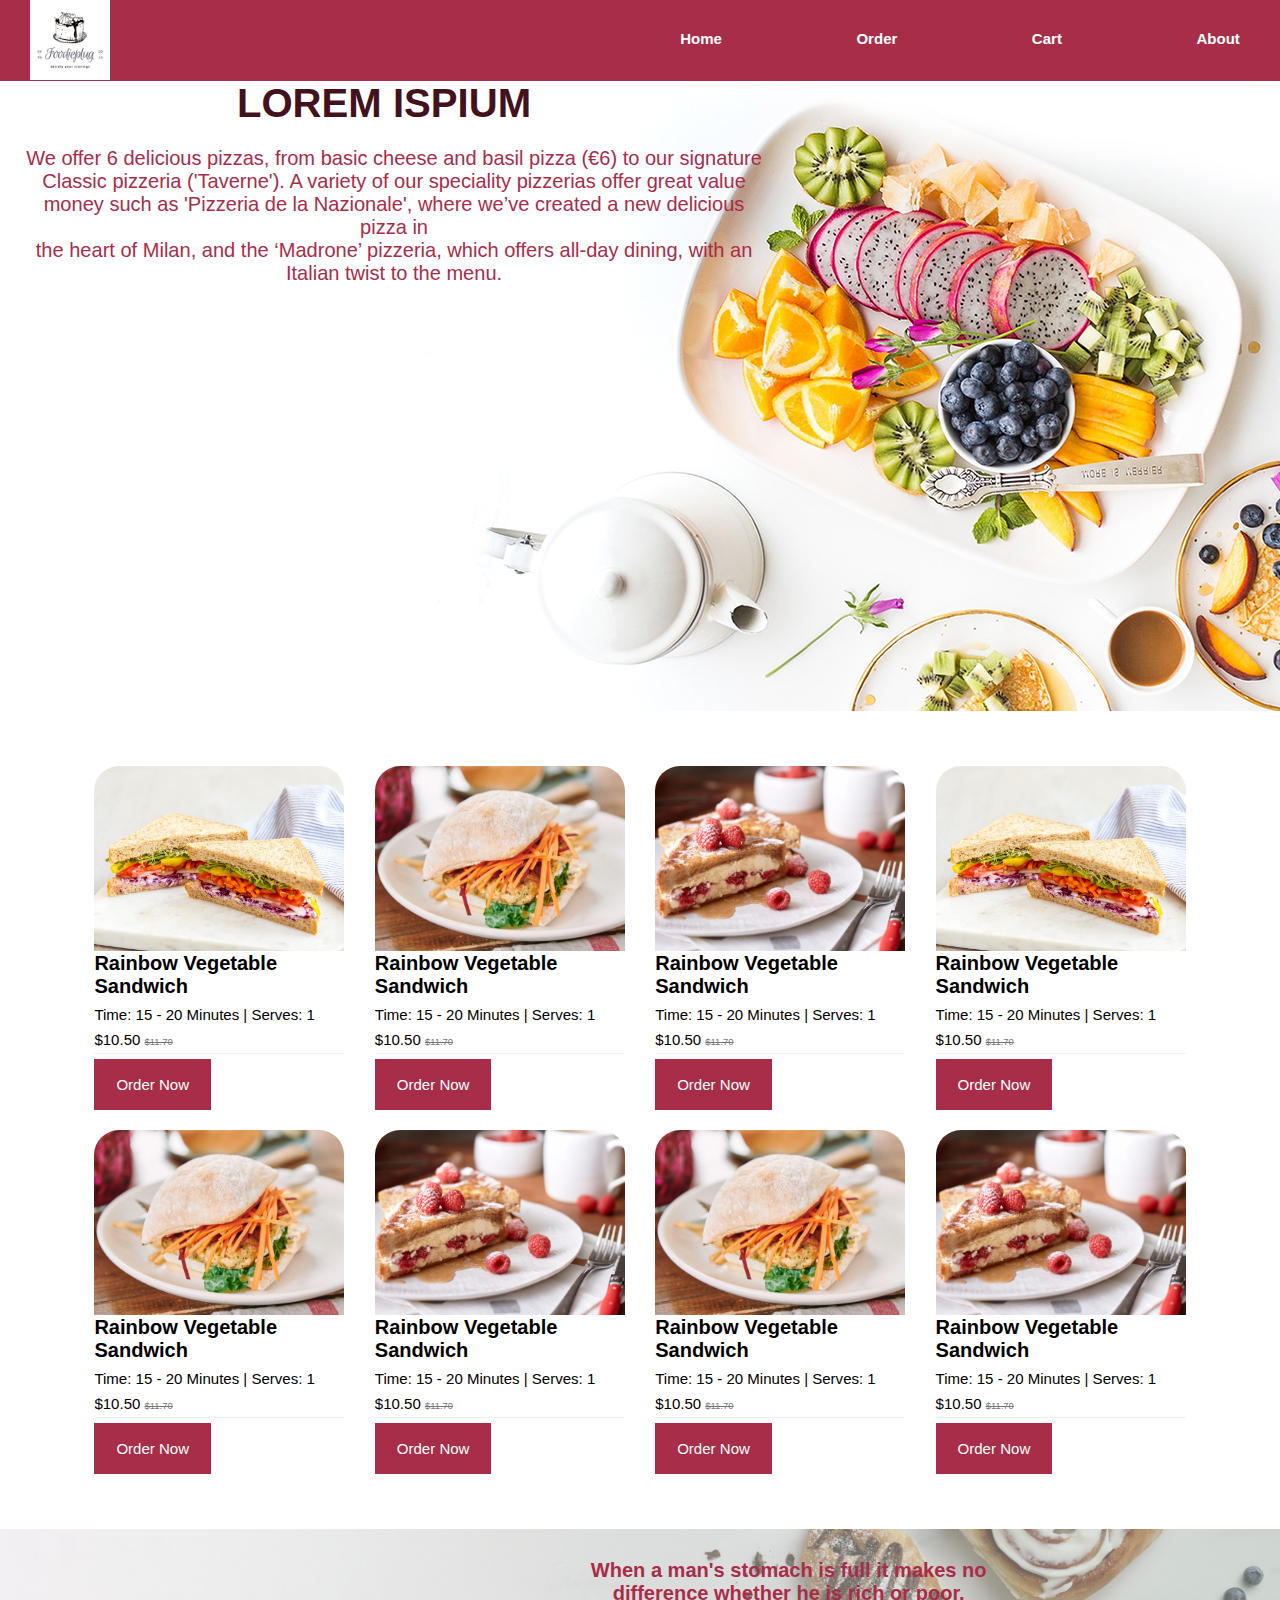
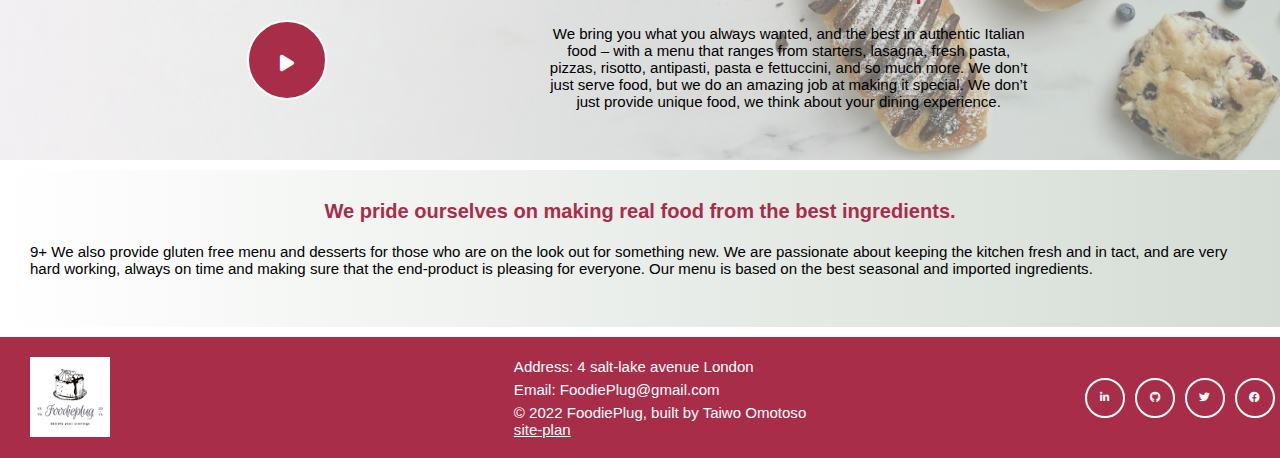
==== personal-site/index.html @ a3c77900 "my personal site" ====
<!DOCTYPE html>
<html lang="en">
<head>
          <meta charset="UTF-8">
          <meta name="viewport" content="width=device-width, initial-scale=1.0">
          <link rel="stylesheet" href="style.css">
          <link rel="stylesheet" href="./fontsawesome/css/all.css">
          <title>FoodiePlug</title>
</head>
<body>
          
<header>
          <div class="logo">
<img src="./images/logo-image.png" alt="">
          </div>
          <nav>
                    <ul>
                              <li><a href="index.html">Home</a></li>
                              <li><a href="order.html">Order</a></li>
                              <li><a href="cart.html">Cart</a></li>
                              <li><a href="about.html">About</a></li>
                    </ul>
          </nav>
</header>
<main>
          <section id="banner">
                    <h2>lorem ispium</h2>
<p> We offer 6 delicious pizzas, from basic cheese and basil pizza (€6) to our signature <br>
           Classic pizzeria ('Taverne'). A variety of our speciality pizzerias offer great value <br>
            money such as 'Pizzeria de la Nazionale', where we’ve created a new delicious pizza in <br>
             the heart of Milan, and the ‘Madrone’ pizzeria, which offers all-day dining, with an <br>
              Italian twist to the menu.</p>
          </section>
          <section class="explore-foods">
                    <div class="exlplore-foodscontainer">
                              <div class="explore-foodscard">
                                        <div class="explore-foodscard-img">
                                                  <img src="./images/explore1.jpg" alt="">
                                        </div>    
                                        <div class="explore-foodscard-text">
                                                  <span class="food-cardtittle">Rainbow Vegetable Sandwich</span>
                                                  <span class="food-cardtime">Time: 15 - 20 Minutes | Serves: 1</span>
                                                  <p  class="food-cardprice">$10.50  <span>$11.70</span></p>
                                                  <button class="btn-1 btn-red">Order Now</button>
                                        </div>
                              </div>
          
                              <div class="explore-foodscard">
                                        <div class="explore-foodscard-img">
                                                  <img src="./images/explore2.jpg" alt="">
                                        </div>    
                                        <div class="explore-foodscard-text">
                                                  <span class="food-cardtittle">Rainbow Vegetable Sandwich</span>
                                                  <span class="food-cardtime">Time: 15 - 20 Minutes | Serves: 1</span>
                                                  <p  class="food-cardprice">$10.50  <span>$11.70</span></p>
                                                  <button class="btn-1 btn-red">Order Now</button>
                                        </div>
                              </div>
          
                              <div class="explore-foodscard">
                                        <div class="explore-foodscard-img">
                                                  <img src="./images/explore3.jpg" alt="">
                                        </div>    
                                        <div class="explore-foodscard-text">
                                                  <span class="food-cardtittle">Rainbow Vegetable Sandwich</span>
                                                  <span class="food-cardtime">Time: 15 - 20 Minutes | Serves: 1</span>
                                                  <p  class="food-cardprice">$10.50  <span>$11.70</span></p>
                                                  <button class="btn-1 btn-red">Order Now</button>
                                        </div>
                              </div>
                              <div class="explore-foodscard">
                                        <div class="explore-foodscard-img">
                                                  <img src="./images/explore1.jpg" alt="">
                                        </div>    
                                        <div class="explore-foodscard-text">
                                                  <span class="food-cardtittle">Rainbow Vegetable Sandwich</span>
                                                  <span class="food-cardtime">Time: 15 - 20 Minutes | Serves: 1</span>
                                                  <p  class="food-cardprice">$10.50  <span>$11.70</span></p>
                                                  <button class="btn-1 btn-red">Order Now</button>
                                        </div>
                              </div>
          
                              <div class="explore-foodscard">
                                        <div class="explore-foodscard-img">
                                                  <img src="./images/explore2.jpg" alt="">
                                        </div>    
                                        <div class="explore-foodscard-text">
                                                  <span class="food-cardtittle">Rainbow Vegetable Sandwich</span>
                                                  <span class="food-cardtime">Time: 15 - 20 Minutes | Serves: 1</span>
                                                  <p  class="food-cardprice">$10.50  <span>$11.70</span></p>
                                                  <button class="btn-1 btn-red">Order Now</button>
                                        </div>
                              </div>
          
                              <div class="explore-foodscard">
                                        <div class="explore-foodscard-img">
                                                  <img src="./images/explore3.jpg" alt="">
                                        </div>    
                                        <div class="explore-foodscard-text">
                                                  <span class="food-cardtittle">Rainbow Vegetable Sandwich</span>
                                                  <span class="food-cardtime">Time: 15 - 20 Minutes | Serves: 1</span>
                                                  <p  class="food-cardprice">$10.50  <span>$11.70</span></p>
                                                  <button class="btn-1 btn-red">Order Now</button>
                                        </div>
                              </div>
                              <div class="explore-foodscard">
                                        <div class="explore-foodscard-img">
                                                  <img src="./images/explore2.jpg" alt="">
                                        </div>    
                                        <div class="explore-foodscard-text">
                                                  <span class="food-cardtittle">Rainbow Vegetable Sandwich</span>
                                                  <span class="food-cardtime">Time: 15 - 20 Minutes | Serves: 1</span>
                                                  <p  class="food-cardprice">$10.50  <span>$11.70</span></p>
                                                  <button class="btn-1 btn-red">Order Now</button>
                                        </div>
                              </div>
          
                              <div class="explore-foodscard">
                                        <div class="explore-foodscard-img">
                                                  <img src="./images/explore3.jpg" alt="">
                                        </div>    
                                        <div class="explore-foodscard-text">
                                                  <span class="food-cardtittle">Rainbow Vegetable Sandwich</span>
                                                  <span class="food-cardtime">Time: 15 - 20 Minutes | Serves: 1</span>
                                                  <p  class="food-cardprice">$10.50  <span>$11.70</span></p>
                                                  <button class="btn-1 btn-red">Order Now</button>
                                        </div>
                              </div>
                    </div>
          </section>
          <section class="aboutus-banner">
                    <div class="left-div">
                              <button><i class="fa-solid fa-play"></i></button>

                    </div>
                    <div class="right-div">
                              <h2>
                                        When a man's stomach is full it makes no difference whether he is rich or poor.
                              </h2>
                              <p>
                                        We bring you what you always wanted, and the best in authentic Italian food – with a menu that ranges from starters, lasagna, fresh pasta, pizzas, risotto, antipasti, pasta e fettuccini, and so much more. We don’t just serve food, but we do an amazing job at making it special. We don’t just provide unique food, we think about your dining experience.
                              </p>
                    </div>
          </section>

          <section class="aboutus-banner-2">
                    <h2>
                              We pride ourselves on
                              making real food from the 
                              best ingredients.
                    </h2>
                    <p>
                              9+ We also provide gluten free menu and desserts for those who are on the look out for something new. We are passionate about keeping the kitchen fresh and in tact, and are very hard working, always on time and making sure that the end-product is pleasing for everyone. Our menu is based on the best seasonal and imported ingredients.
                    </p>
          </section>
</main>
<footer>
          <div class="logo">
                    <img src="./images/logo-image.png" alt="">
                              </div>
                              <div class="footer-content">
                                        <p>
                                                 Address: 4 salt-lake avenue London
                                            </p> <br>
                                        <p>
                                               Email: FoodiePlug@gmail.com
                                            </p> <br>
                                        <p>
                                                  &copy;    2022 FoodiePlug, built by Taiwo Omotoso
                                            </p>
                                        <p>
                                                 <a href="site-plan.html">site-plan</a>
                                            </p>
                              </div>
                              <div class="icon-holder">
                                       <a href=""><span class="icons"><i class="fa-brands fa-linkedin-in"></i></span></a> 
                                       <a href=""><span class="icons"><i class="fa-brands fa-github"></i></span></a> 
                                       <a href=""><span class="icons"><i class="fa-brands fa-twitter"></i></span></a> 
                                       <a href=""><span class="icons"><i class="fa-brands fa-facebook"></i></span></a> 
                              </div>
</footer>



























</body>
</html>
---- personal-site/style.css ----
:root{
          --body-background: white;
          --main-color: #a82d49;
          --main-color-dark: #43121d;
          --text-color: #777;
          --light-text-color: rgba(119, 119, 119, 0.1);
          --light-text-color: rgba(119, 119, 119, 0.1);
          --white-color: #fff;
          --black-color: #000;
          --gradient: linear-gradient(to right, rgba(168, 45, 73, 0.5), rgba(228, 77, 38, 0.5));
          --gray-gradient: linear-gradient(to right, rgba(255, 255, 255, 0.5), rgba(171, 186, 171, 0.5));

}
/* animations */
@keyframes ripple {
          0% {
              box-shadow: 0 0 0 0 #a82d49, 0 0 0 0 #a82d49;
          }
      
          80% {
              box-shadow: 0 0 0 20px rgba(0, 0, 0, 0), 0 0 0 40px rgba(0, 0, 0, 0);
          }
      
          100% {
              box-shadow: 0 0 0 20 #a82d49, 0 0 0 40 #a82d49;
          }
      }


*{
          padding: 0;
          margin: 0;
          box-sizing: border-box;
          font-size: 62.7%;
}
@import url('https://fonts.googleapis.com/css2?family=Lato&display=swap');

body{
          background-color: var(--body-background);
          font-family: 'Lato', sans-serif;
}
.btn-1{
          padding: 15px 20px;
          }
          .btn-white{
                    background: transparent;
                    border: 2px solid var(--main-color);
                    font-size: 1.5rem;
                    cursor: pointer;

          }
          .btn-white:hover{
                    color: var(--main-color);
          
          }
          .btn-red{
                    background: var(--main-color);
                    color: var(--white-color);
                    border: 2px solid var(--main-color);
                    font-size: 1.5rem;
                    cursor: pointer;
          }
          .btn-red:hover{
          background: transparent;
          color: var(--main-color);
          }
header{
          /* padding: 1rem; */
          display: flex;
          justify-content: space-between;
          background-color: var(--main-color);
}
nav{
          padding: 1rem;
          width: 50%;

}
ul{
          padding: 1rem;
          display: flex;
          justify-content: space-between;
          align-items: center;
}
li{
          list-style: none;
          padding: 1rem;
          
          cursor: pointer;
}
li a{
          text-decoration: none;
          color: var(--body-background);
          font-weight: 800;
          font-size: 1.5rem;
          padding: 1rem;

}
li a:hover{
          background-color: var(--white-color);
          color: var(--main-color-dark);
          border-radius: 5rem;
}
.logo{
          padding: 0 1rem;
          margin-left: 2rem;
}
.logo img{
          width: 40%;
}
#banner{
          background-image: url(./images/banner.jpg);
          height: 70vh;
          background-position: center;
}
#banner h2{
          font-size: 4rem;
          text-align: center;
          width: 60%;
          color: var(--main-color-dark);
          text-transform: uppercase;
}
#banner p{ 
          font-size: 2rem;
          width: 60%;
          text-align: center;
          padding-top: 2rem;
          padding-left: 2rem;
          color: var(--main-color);
}
.explore-foods{
          /* border: 3px solid black; */
          width: 90%;
          margin: 0 auto;
          /* border-bottom: 50px solid var(--main-color); */
          padding: 30px 0;
        }
.exlplore-foodscontainer{
          /* border: 3px solid tomato; */
          padding: 15px 0;
          display: flex;
          justify-content: space-evenly;
          flex-wrap: wrap;
        }
        .explore-foodscard{
        width: 20%;
        min-width: 250px;
        margin: 1rem 0;
        /* border: 3px solid green; */
        }
        .explore-foods h2{
          text-align: center;
        }
        .explore-foods-p{
          padding: 0 20px;
          margin: 15px;
        }
        .explore-foodscard-img{
          /* border: 3px solid blue; */
          border-top-right-radius: 25px;
          overflow: hidden;
          border-top-left-radius: 25px;
        }
        .explore-foodscard-img img{
          width: 100%;
          height: 100%;
          object-fit: cover;
        }
        .explore-foodscard-text{
          /* border: 3px solid purple; */
        }
        .food-cardtittle{
          font-weight: bolder;
          display: block;
          font-size: 2rem;
        }
        .food-cardtime{
          margin: 8px 0;
          display: block;
          font-size: 1.5rem;
        }
        .food-cardprice{
          margin: 5px 0;
          border-bottom: 0.5px solid var(--light-text-color);
          padding-bottom: 5px;
          font-size: 1.5rem;
        }
        .food-cardprice span{
          color: var(--text-color);
          text-decoration: line-through;
        }
        .aboutus-banner{
          /* border: 3px solid blue; */
          text-align: center;
          display: flex;
          align-items: center;
          padding: 30px;
          background: var( --gray-gradient), url(./images/about3.jpg);
          background-size: cover;
          background-position: bottom right;
          display: flex;
          justify-content: space-evenly;
          align-items: center;
        }
        .aboutus-banner h2{
          color: var(--main-color);
          font-size: 2rem;
        }
        .aboutus-banner p{
          margin: 20px 0;
          font-size: 1.5rem;
          
        }
        .aboutus-banner button{
          height: 80px;
          width: 80px;
          border-radius: 50%;
          font-size: 30px;
          text-align: center;
          color: var(--white-color);
          background: var(--main-color);
          border: 2px solid var(--white-color);
          animation: ripple 2s  infinite ;
          margin-top: 30px;
        
        }
        .right-div{
          width: 40%;
        }
        .aboutus-banner-2{
          background: var( --gray-gradient);
          padding: 30px;
          margin: 1rem auto
        }
        .aboutus-banner-2 h2{
          color: var(--main-color);
          font-size: 2rem;
          text-align: center;
        }
        .aboutus-banner-2 p{
          margin: 20px 0;
          font-size: 1.5rem;
          
        }
        footer{
          background: var(--main-color);
          padding: 20px 0;
          display: flex;
          justify-content: space-between;
          align-items: center;
          color: var(--white-color);
        }
        .icon-holder{
          /* border: 3px solid white; */
         
          display: flex;
          /* justify-content: center; */
        }
        .icon-holder a{
          color: var(--white-color);
          text-decoration: none;
        }
        .icons{
          border: 2px solid white;
          display: block;
          height: 40px;
          width: 40px;
          display: flex;
          justify-content: center;
          align-items: center;
          border-radius: 50%;
          margin: 0 5px;
          cursor: pointer;
          font-size: 1.7rem;
        }
        .icons:hover{
          background: var(--main-color-dark);
        }
        footer p{
          font-size: 1.5rem;
        }
        footer p a{
          font-size: 1.5rem ;
          text-align: center;
          color: var(--white-color);
        }
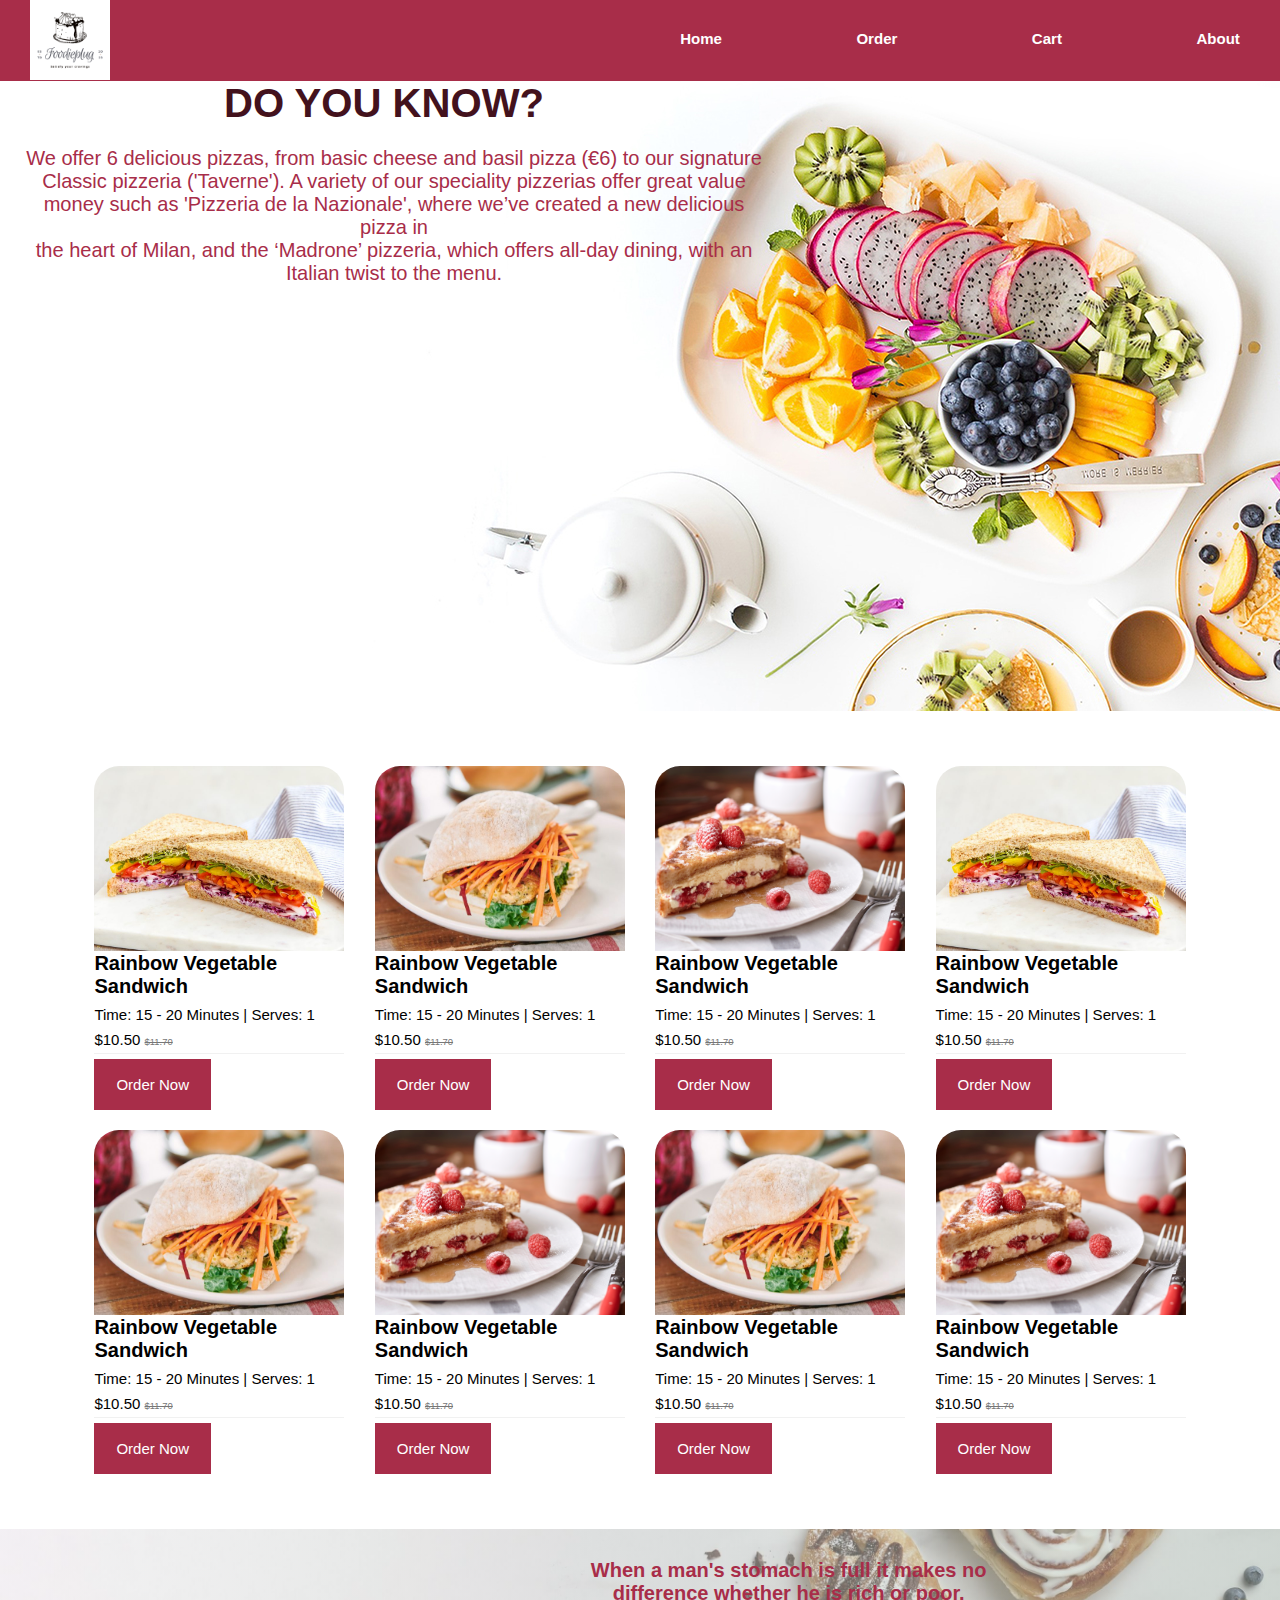
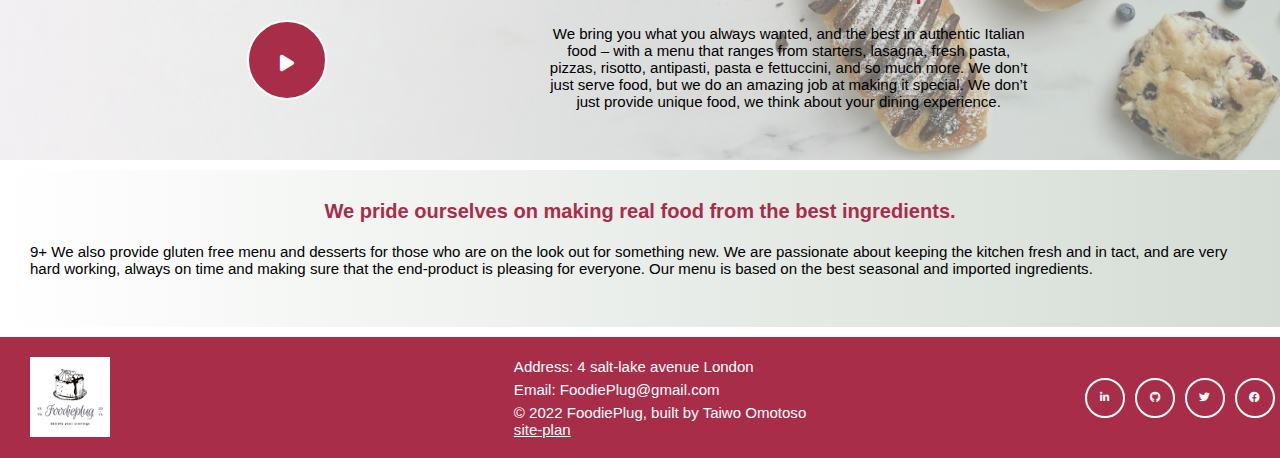
==== commit 07359b07: "...." ====
--- a/personal-site/index.html
+++ b/personal-site/index.html
@@ -24,7 +24,7 @@
 </header>
 <main>
           <section id="banner">
-                    <h2>lorem ispium</h2>
+                    <h2>Do you know?</h2>
 <p> We offer 6 delicious pizzas, from basic cheese and basil pizza (€6) to our signature <br>
            Classic pizzeria ('Taverne'). A variety of our speciality pizzerias offer great value <br>
             money such as 'Pizzeria de la Nazionale', where we’ve created a new delicious pizza in <br>
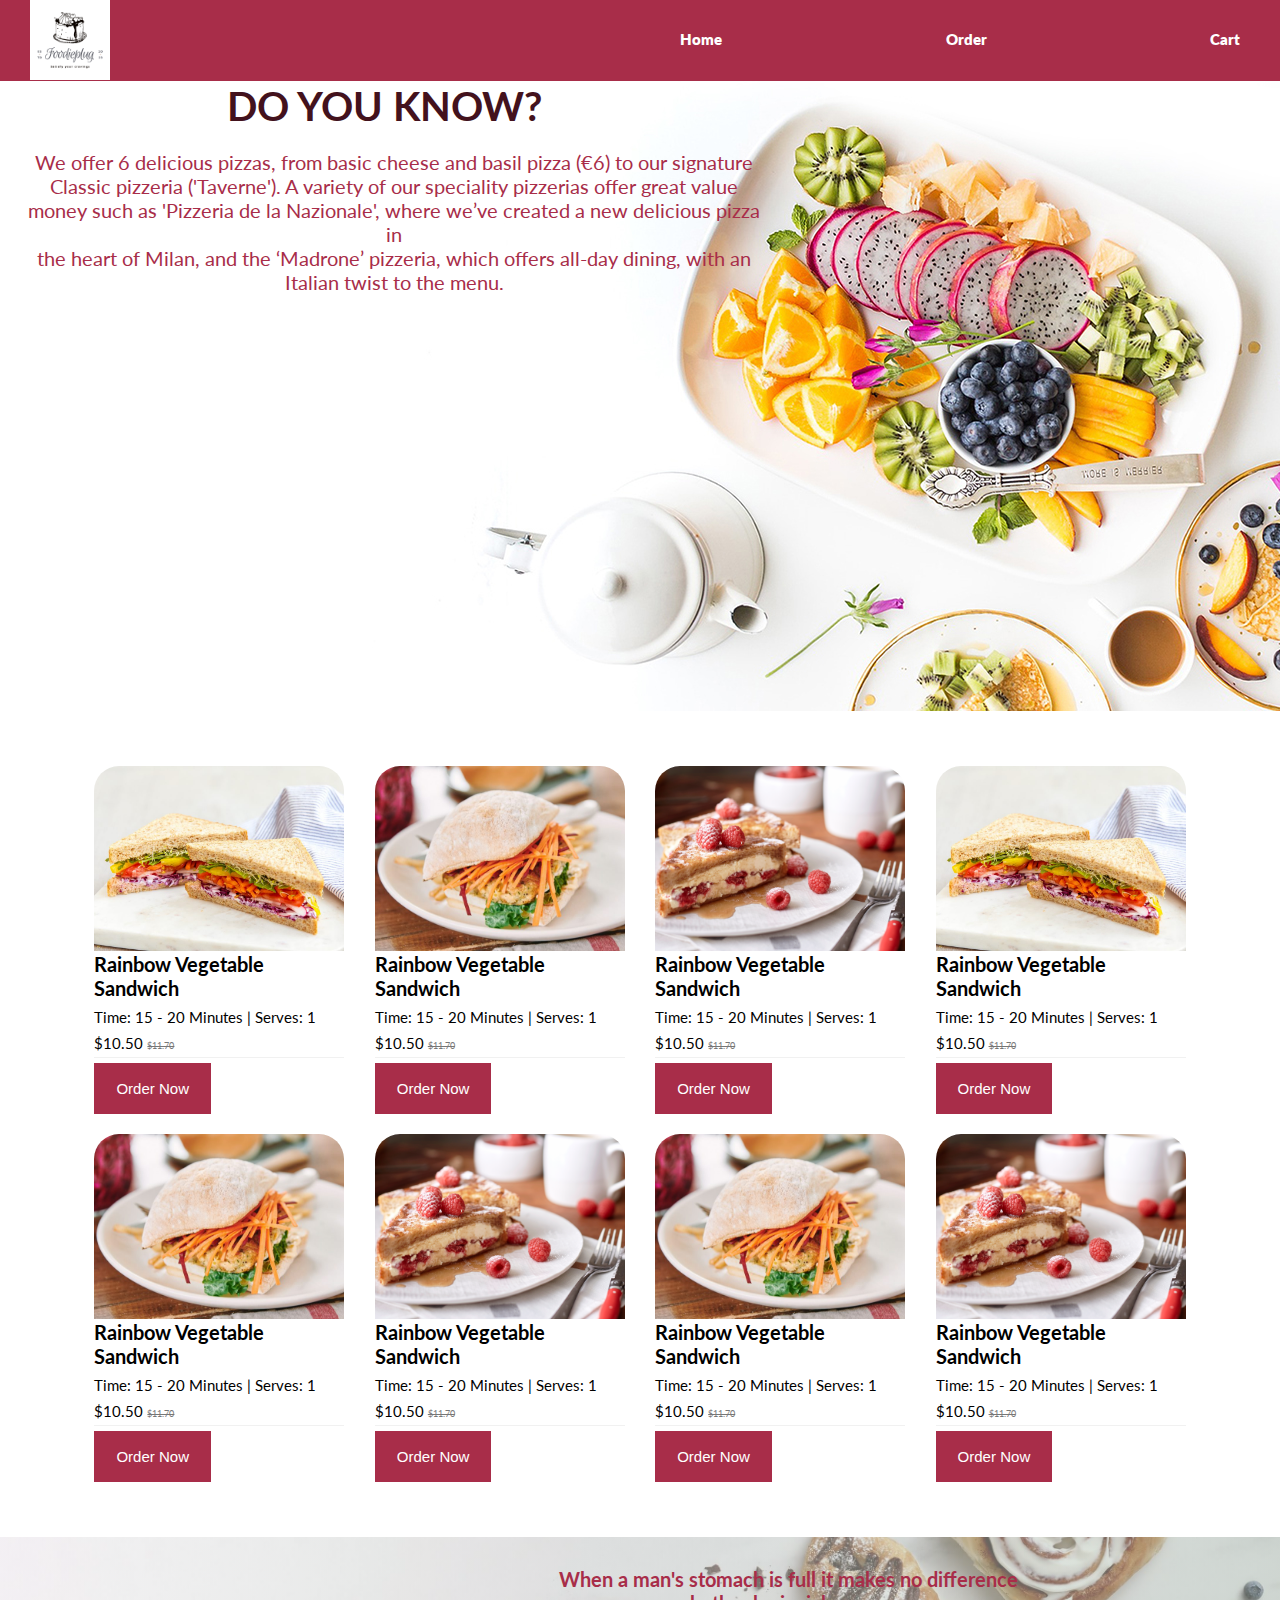
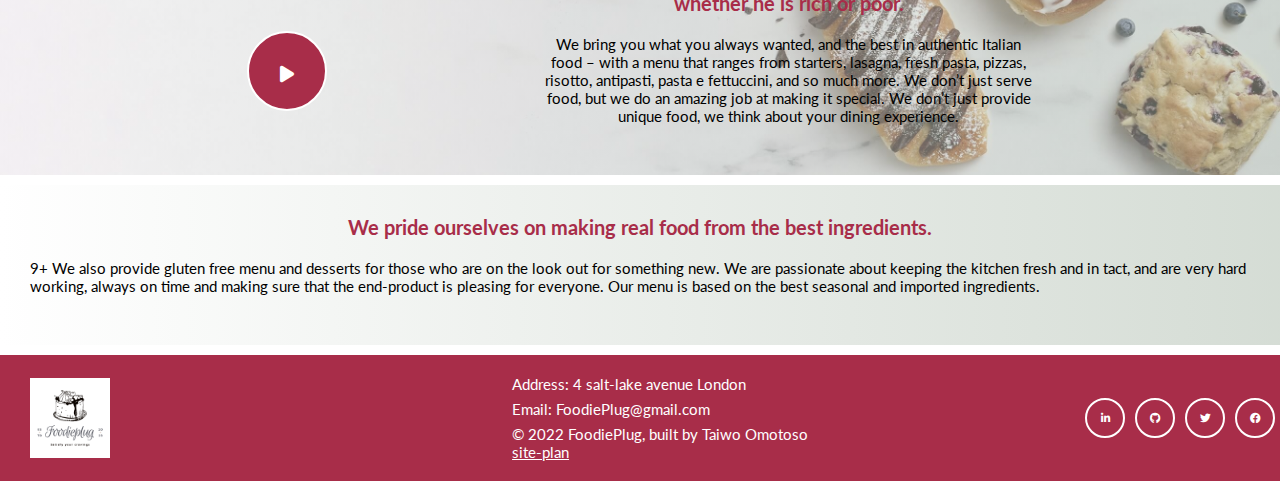
==== commit 1e7c7ce0: "......." ====
--- a/personal-site/index.html
+++ b/personal-site/index.html
@@ -18,7 +18,6 @@
                               <li><a href="index.html">Home</a></li>
                               <li><a href="order.html">Order</a></li>
                               <li><a href="cart.html">Cart</a></li>
-                              <li><a href="about.html">About</a></li>
                     </ul>
           </nav>
 </header>
--- a/personal-site/style.css
+++ b/personal-site/style.css
@@ -1,3 +1,4 @@
+@import url('https://fonts.googleapis.com/css2?family=Lato&display=swap');
 :root{
           --body-background: white;
           --main-color: #a82d49;
@@ -22,7 +23,7 @@
           }
       
           100% {
-              box-shadow: 0 0 0 20 #a82d49, 0 0 0 40 #a82d49;
+              box-shadow: 0 0 0 20px #a82d49, 0 0 0 40px #a82d49;
           }
       }
 
@@ -33,7 +34,6 @@
           box-sizing: border-box;
           font-size: 62.7%;
 }
-@import url('https://fonts.googleapis.com/css2?family=Lato&display=swap');
 
 body{
           background-color: var(--body-background);
@@ -165,9 +165,7 @@
           height: 100%;
           object-fit: cover;
         }
-        .explore-foodscard-text{
-          /* border: 3px solid purple; */
-        }
+       
         .food-cardtittle{
           font-weight: bolder;
           display: block;
@@ -241,6 +239,12 @@
           font-size: 1.5rem;
           
         }
+        .cart{
+          width: 80%;
+          margin: 0 auto;
+          padding: 30px 50px;
+        }
+
         footer{
           background: var(--main-color);
           padding: 20px 0;
